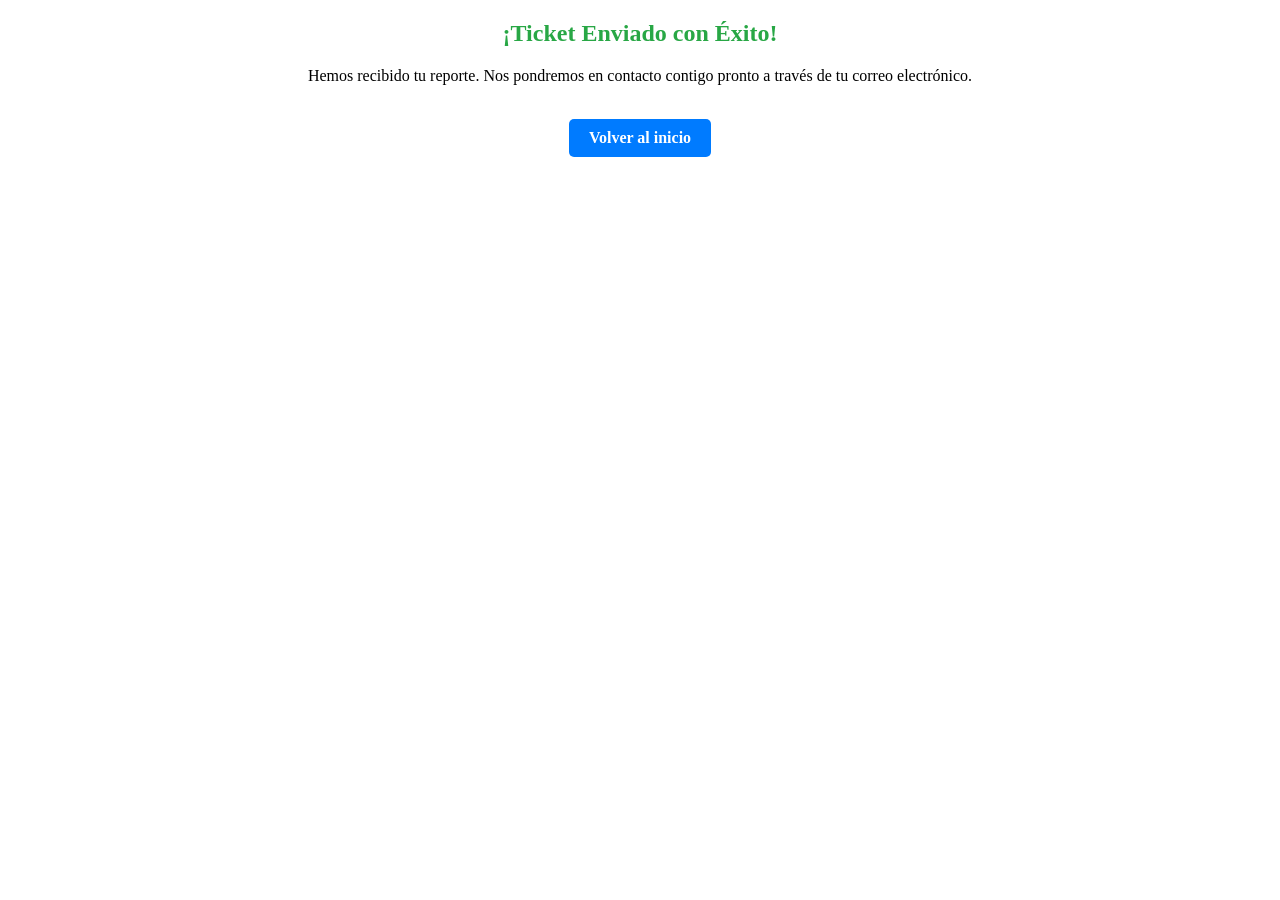
==== gracias.html @ 07f82149 "gracias" ====
<!DOCTYPE html>
<html lang="es">
<head>
    <meta charset="UTF-8">
    <meta name="viewport" content="width=device-width, initial-scale=1.0">
    <title>Ticket Enviado</title>
    <link rel="stylesheet" href="css/style.css">
</head>
<body>

    <form style="text-align: center;">
        <h2 style="color: #28a745;">¡Ticket Enviado con Éxito!</h2>
        <p>Hemos recibido tu reporte. Nos pondremos en contacto contigo pronto a través de tu correo electrónico.</p>
        <br>
        <a href="index.html" style="display: inline-block; padding: 10px 20px; background-color: #007BFF; color: white; text-decoration: none; border-radius: 5px; font-weight: bold;">Volver al inicio</a>
    </form>

</body>
</html>
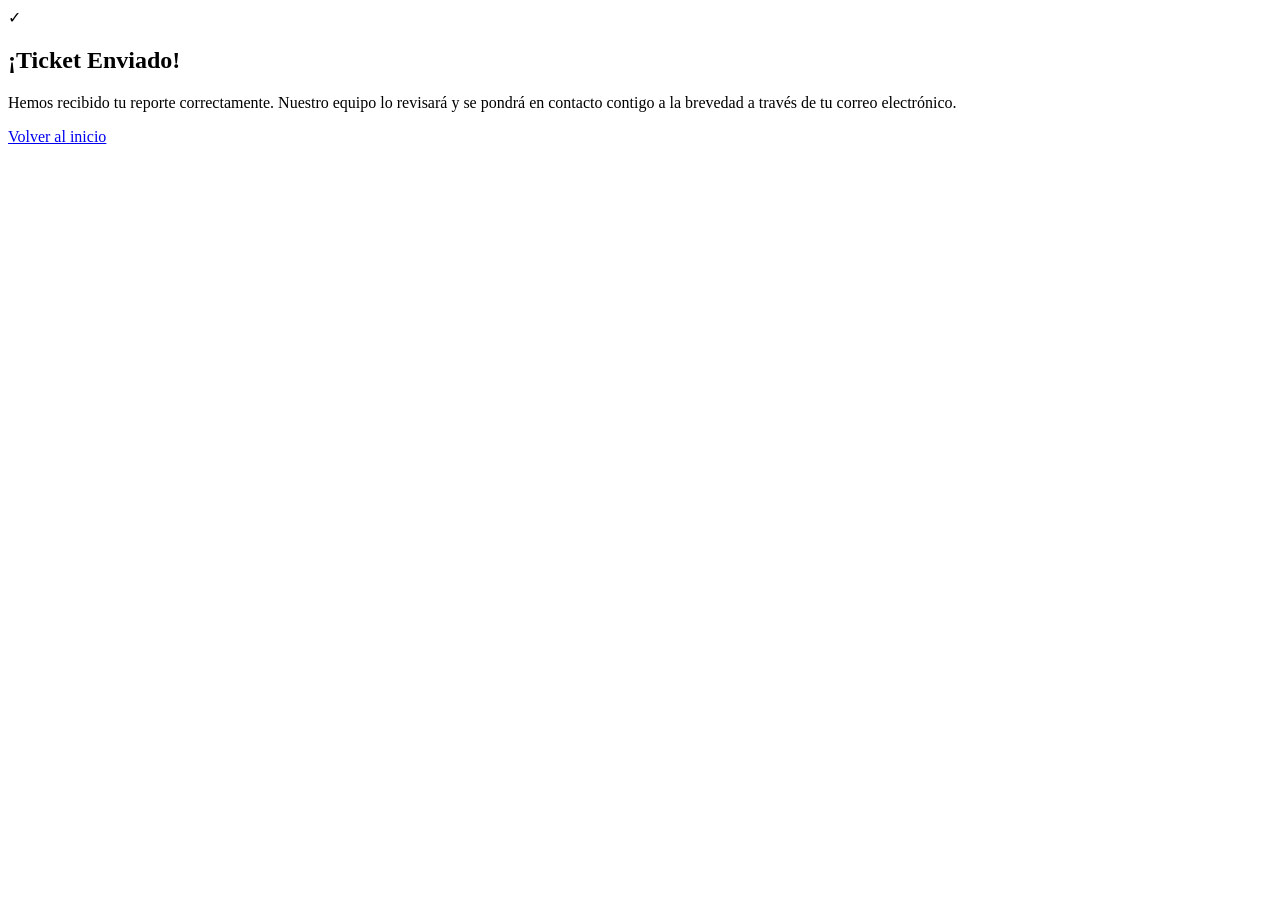
==== commit a9e3477e: "gracias-estilo" ====
--- a/gracias.html
+++ b/gracias.html
@@ -4,16 +4,17 @@
     <meta charset="UTF-8">
     <meta name="viewport" content="width=device-width, initial-scale=1.0">
     <title>Ticket Enviado</title>
+    <!-- Aquí conectamos el archivo CSS general -->
     <link rel="stylesheet" href="css/style.css">
 </head>
 <body>
 
-    <form style="text-align: center;">
-        <h2 style="color: #28a745;">¡Ticket Enviado con Éxito!</h2>
-        <p>Hemos recibido tu reporte. Nos pondremos en contacto contigo pronto a través de tu correo electrónico.</p>
-        <br>
-        <a href="index.html" style="display: inline-block; padding: 10px 20px; background-color: #007BFF; color: white; text-decoration: none; border-radius: 5px; font-weight: bold;">Volver al inicio</a>
-    </form>
+    <div class="success-card">
+        <div class="check-icon">✓</div>
+        <h2>¡Ticket Enviado!</h2>
+        <p>Hemos recibido tu reporte correctamente. Nuestro equipo lo revisará y se pondrá en contacto contigo a la brevedad a través de tu correo electrónico.</p>
+        <a href="index.html" class="btn-volver">Volver al inicio</a>
+    </div>
 
 </body>
 </html>
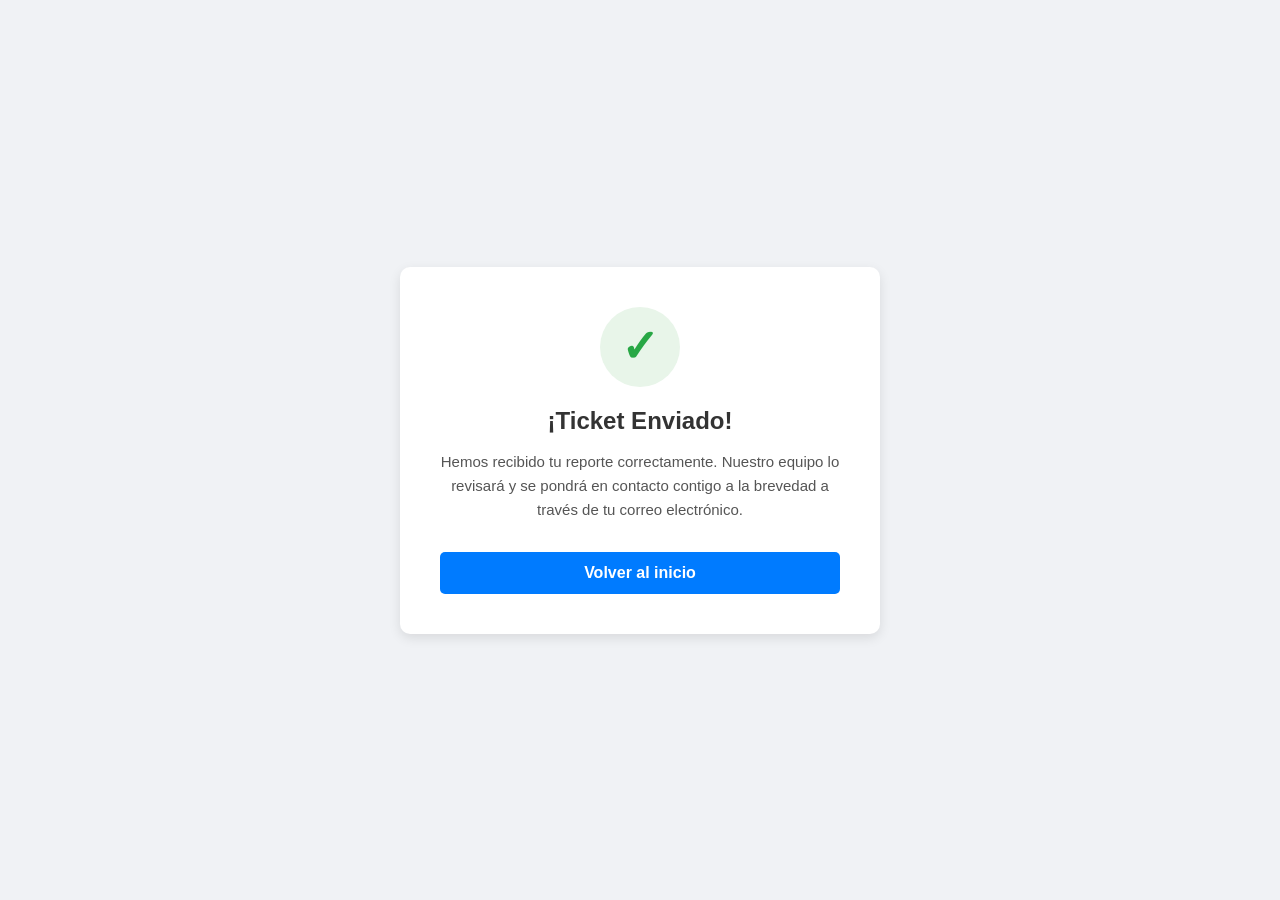
==== commit 49b04549: "estilos-gracias" ====
--- a/gracias.html
+++ b/gracias.html
@@ -5,7 +5,7 @@
     <meta name="viewport" content="width=device-width, initial-scale=1.0">
     <title>Ticket Enviado</title>
     <!-- Aquí conectamos el archivo CSS general -->
-    <link rel="stylesheet" href="css/style.css">
+    <link rel="stylesheet" href="style.css">
 </head>
 <body>
 
--- a/style.css
+++ b/style.css
@@ -0,0 +1,134 @@
+/* Estilos generales de la página */
+body {
+    font-family: 'Segoe UI', Tahoma, Geneva, Verdana, sans-serif;
+    background-color: #f0f2f5;
+    display: flex;
+    justify-content: center;
+    align-items: center;
+    min-height: 100vh;
+    margin: 0;
+}
+
+/* Estilos de la tarjeta del formulario */
+form {
+    background-color: #ffffff;
+    padding: 30px 40px;
+    border-radius: 10px;
+    box-shadow: 0 4px 12px rgba(0,0,0,0.1);
+    width: 100%;
+    max-width: 400px;
+}
+
+h2 {
+    text-align: center;
+    color: #333;
+    margin-bottom: 25px;
+    margin-top: 0;
+}
+
+/* Estilos para etiquetas y campos de texto */
+label {
+    font-weight: 600;
+    color: #555;
+    font-size: 14px;
+    margin-bottom: 5px;
+    display: block;
+}
+
+input[type="text"],
+input[type="email"],
+textarea {
+    width: 100%;
+    padding: 10px;
+    margin-bottom: 20px;
+    border: 1px solid #ccc;
+    border-radius: 5px;
+    box-sizing: border-box;
+    font-family: inherit;
+    font-size: 14px;
+}
+
+input:focus, textarea:focus {
+    outline: none;
+    border-color: #007BFF;
+    box-shadow: 0 0 5px rgba(0, 123, 255, 0.3);
+}
+
+/* Estilos del botón */
+button {
+    width: 100%;
+    padding: 12px;
+    background-color: #007BFF;
+    color: white;
+    border: none;
+    border-radius: 5px;
+    font-size: 16px;
+    font-weight: bold;
+    cursor: pointer;
+    transition: background-color 0.3s ease;
+}
+
+button:hover {
+    background-color: #0056b3;
+}
+
+/* =========================================
+   ESTILOS PARA LA PÁGINA DE GRACIAS
+   ========================================= */
+
+.success-card {
+    background-color: #ffffff;
+    padding: 40px;
+    border-radius: 10px;
+    box-shadow: 0 4px 12px rgba(0,0,0,0.1);
+    width: 100%;
+    max-width: 400px;
+    text-align: center;
+}
+
+/* Círculo verde con el check */
+.check-icon {
+    width: 80px;
+    height: 80px;
+    background-color: #e8f5e9;
+    color: #28a745;
+    font-size: 45px;
+    font-weight: bold;
+    display: flex;
+    justify-content: center;
+    align-items: center;
+    border-radius: 50%;
+    margin: 0 auto 20px auto;
+}
+
+.success-card h2 {
+    color: #333;
+    margin-bottom: 15px;
+    font-size: 24px;
+}
+
+.success-card p {
+    color: #555;
+    font-size: 15px;
+    line-height: 1.6;
+    margin-bottom: 30px;
+}
+
+/* Botón adaptado al estilo de tu formulario */
+.btn-volver {
+    display: block;
+    width: 100%;
+    padding: 12px;
+    background-color: #007BFF;
+    color: white;
+    text-decoration: none;
+    border-radius: 5px;
+    font-size: 16px;
+    font-weight: bold;
+    transition: background-color 0.3s ease;
+    box-sizing: border-box;
+}
+
+.btn-volver:hover {
+    background-color: #0056b3;
+}
